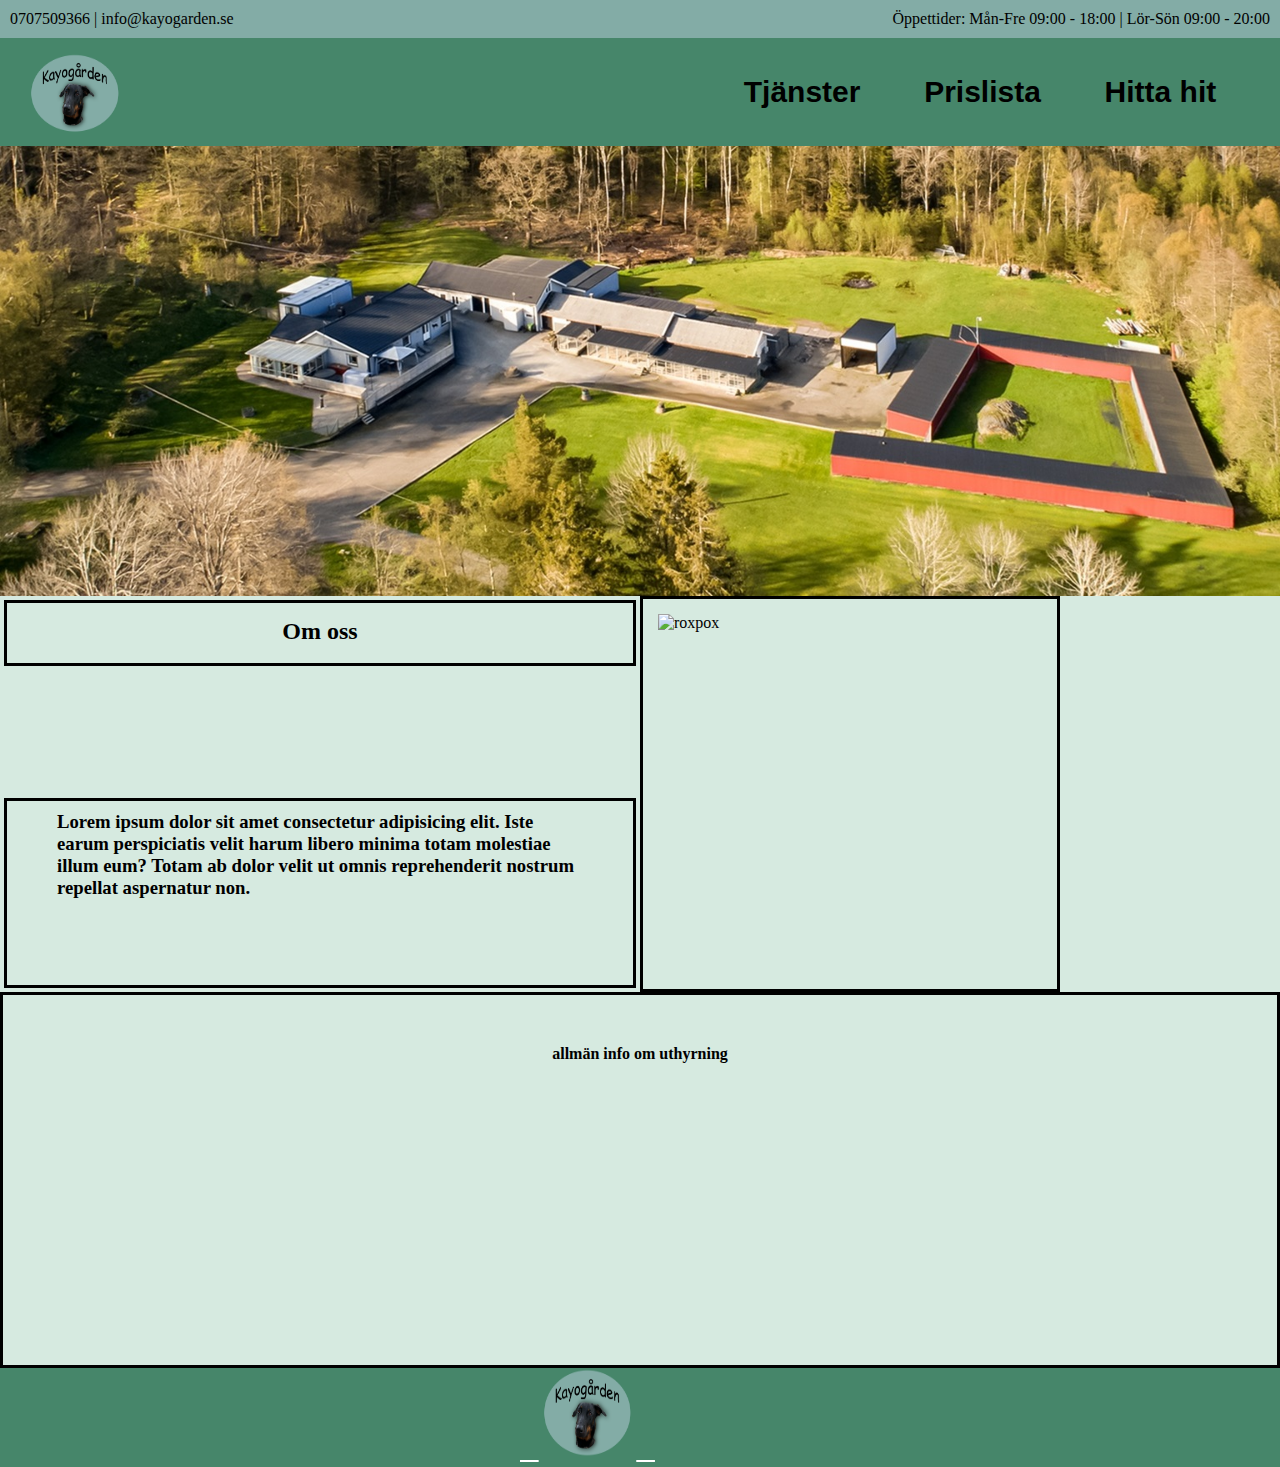
==== index.html @ bb4739d8 "2022-03-28" ====
<!DOCTYPE html>
<html lang="en">

<head>
    <meta charset="UTF-8">
    <meta http-equiv="X-UA-Compatible" content="IE=edge">
    <meta name="viewport" content="width=device-width, initial-scale=1.0">
    <title>Kayogården</title>
    <link rel="stylesheet" href="css/style.css">
    <link rel="stylesheet" href="https://cdnjs.cloudflare.com/ajax/libs/font-awesome/4.7.0/css/font-awesome.min.css">
    <link rel="stylesheet" href="https://use.fontawesome.com/releases/v5.14.0/css/all.css"
        integrity="sha384-HzLeBuhoNPvSl5KYnjx0BT+WB0QEEqLprO+NBkkk5gbc67FTaL7XIGa2w1L0Xbgc" crossorigin="anonymous" />
</head>

<body>
    <div class="wrapper1">
        <header class="miniheader" id="myHeader">
            <p class="mini-text">0707509366 | info@kayogarden.se</p>
            <p class="mini-text">Öppettider: Mån-Fre 09:00 - 18:00 | Lör-Sön 09:00 - 20:00</p>
        </header>
        <div class="header">
            <a href="index.html"><img src="img/logga.png" alt="Kayogårdens logga" class="logga"></a>
            <ul id="navigation-links">
                <li><a class="link-list" href="services.html">Tjänster</a></li>
                <li><a class="link-list" href="prices.html">Prislista</a></li>
                <li><a class="link-list" href="adress.html">Hitta hit</a></li>
            </ul>
        </div>
        <section class="flygbild" title="Foto: SE360"> </section>
        <div class="text" id="title1">
            <h2>Om oss</h2>
        </div>
        <article id="brödtext1" class="text">
            <h3>Lorem ipsum dolor sit amet consectetur adipisicing elit. Iste earum perspiciatis velit harum libero
                minima totam molestiae illum eum? Totam ab dolor velit ut omnis reprehenderit nostrum repellat
                aspernatur non.</h3>
        </article>
        <img src="img/roxy.jpg" alt="roxpox" id="image-sid1">
        <h4 class="section1">
            allmän info om uthyrning
        </h4>

        <footer class="footer">
            <div class="social__icons">
                <a href="https://www.facebook.com/Kayo-G%C3%A5rden-Hundpensionat-101744299124971/" class="social__icon--link" target="_blank"><i class="fab fa-facebook"></i></a>
                <a href="index.html"><img src="img/logga.png" alt="Kayogårdens logga" id="logo_footer"></a>
                <a href="/" class="social__icon--link"><i class="fab fa-instagram"></i></a>
        </footer>
    </div>
    <script src="js/script.js"></script>
</body>

</html>
---- css/style.css ----
* {
    margin: 0;
    padding: 0;
}

.wrapper1 {
    display: grid;
    width: 100%;
    height: 100vh;
    grid-template-areas: 
    "mh mh"
    "he he"
    "fl fl"
    "ti1 im1"
    "te1 im1"
    "s1 s1"
    "fo fo"
;
grid-template-columns: repeat(2, 1fr);
grid-template-rows: repeat(7, 1fr);
}

#title1 {
    grid-area: ti1;
    width: auto;
    height: 30px;
    border: solid;
    display: flex;
    justify-content: center;
    padding: 15px;
}

#brödtext1 {
    grid-area: te1;
    border: solid;
    padding: 10px 50px 20px;
}

#image-sid1 {
    grid-area: im1;
    width: 30vw;
    height: 40vh;
    border: solid;
    padding: 15px 15px 15px;
}

.section1 {
    grid-area: s1;
    border: solid;
    height: 30vh;
    padding: 50px;
    display: flex;
    justify-content: center;
}

.wrapper2 {
    display: grid;
    width: 100%;
    height: 100vh;
    grid-template-areas: 
    "mh mh mh"
    "he he he"
    "fl fl fl"
    "ti2 img1 in"
    "br2 img2 in"
    "fo fo fo"
;
grid-template-columns: repeat(3, 1fr);
grid-template-rows: repeat(6, 1fr);
}

#title-sid2 {
    grid-area: ti2;
    border: solid;
    display: flex;
    justify-content: center;
    padding: 10px;
    width: auto;
    height: 6vh;
}

#brödtext2 {
    grid-area: br2;
    border: solid;
    height: auto;
    width: auto;
}

#img1-sid2 {
    grid-area: img1;
    width: 20vw;
    height: 25vh;
    padding: 10px;
}

#img2-sid2 {
    grid-area: img2;
    width: 20vw;
    height: 25vh;
    padding: 10px;
}
.info2 {
    grid-area: in;
    display: flex;
    width: 20vw;
    height: 50vh;
    padding: 20px;
    border-left: 3px solid #000;
    flex-direction: column;
}

#img3-sid2 {
    height: 15vh;
    width: 10vw;
    right: 0;
}

.wrapper3 {
    display: grid;
    width: 100%;
    height: 100vh;
    grid-template-areas: 
    "mh mh"
    "he he"
    "fl fl"
    "br3 in2"
    "fo fo"
;
grid-template-columns: repeat(2, 1fr);
grid-template-rows: repeat(7, 1fr);
}

#brödtext3 {
    grid-area: br3;
    display: flex;
    flex-direction: column;
    border: solid;
}

.info {
    grid-area: inf;
    width: 30%;
    background-color: lightpink;
    height: 90%;
    float: right;
    min-height: 1px;
    border-left: 3px solid #000;
    flex-direction: column;
}

.wrapper4 {
    display: grid;
    width: 100%;
    height: 100vh;
    grid-template-areas:
    "mh"
    "he"
    "fl"
    "ti4"
    "br4"
    "ad"
    "ma"
    "fo"
;
grid-template-columns: repeat(1, 1fr);
grid-template-rows: repeat(8, 1fr);
}

#title4 {
    grid-area: ti4;
    display: flex;
    justify-content: center;
    padding: 5px 10px 5px;
    font-size: 1rem;
}

#brödtext4 {
    grid-area: br4;
    padding: 0px 80px 10px;
    font-size: 0.8rem;
}

#adress {
    grid-area: ad;
    display: flex;
    justify-content: center;
    padding: 10px 10px 0px;
}

#maps {
    grid-area: ma;
}

/* Styling för element som förekommer i alla html-dokument */

body {
    background-color: rgb(214, 234, 224);
}

.mini-text {
    color: black;
    margin: 10px;
}

.miniheader {
    grid-area: mh;
    display: flex;
    align-items: stretch;
    justify-content: space-between;
    position: sticky;
    top: 0;
    width: 100%;
    background: rgb(131, 172, 166);
    color: #f1f1f1;
}
.header {
    grid-area: he;
    width: auto;
    height: 12vh;
    background-color:rgb(70, 134, 106);
    display: flex;
    align-items: stretch;
    justify-content: space-between;
}
.logga {
    height: 9vh;
    width: 7vw;
    padding: 15px 30px 20px;
}
#navigation-links {
    list-style: none;
    display: flex;
    justify-content: space-evenly;
    align-items: center;
    width: 600px;
}
.link-list {
    text-decoration: none;
    color: black;
    font-size: 30px;
    font-family: Arial, Helvetica, sans-serif;
    font-weight: bolder;
}
.link-list:hover {
    color: rgb(42, 40, 38);
}

.flygbild {
    grid-area: fl;
    width: auto;
    height: 50vh;
    background-image: url(../img/Gömmet3.jpg);
    background-size: cover;
}

.text {
    margin: 4px;
    color: black;
    font-size: 1rem;
    font-family: Georgia, 'Times New Roman', Times, serif;
}

/* Footer CSS */
.footer {
    grid-area: fo;
    background-color: rgb(70, 134, 106);
    display: flex;
    justify-content: center;
    height: 11vh;
    bottom: 0;
}
  
#logo_footer {
    cursor: pointer;
    width: 7vw;
    height: 10vh;
}

.social__icon--link {
    color: #fff;
    font-size: 24px;
}

.social__icons {
    width: 240px;
    justify-content: space-evenly;
    flex-direction: row;
}
  
@media screen and (max-width: 768px) {
    #logo_footer {
      margin-bottom: 2rem;
    }
  
    .social__media--wrap {
      flex-direction: column;
    }
}

/* Styling för info-sektionen i sida 2&3  */

.öppettider {
    padding: 10px;
}

.betalning {
    padding: 10px;
}

.regler{
    padding: 10px 30px 10px;
}
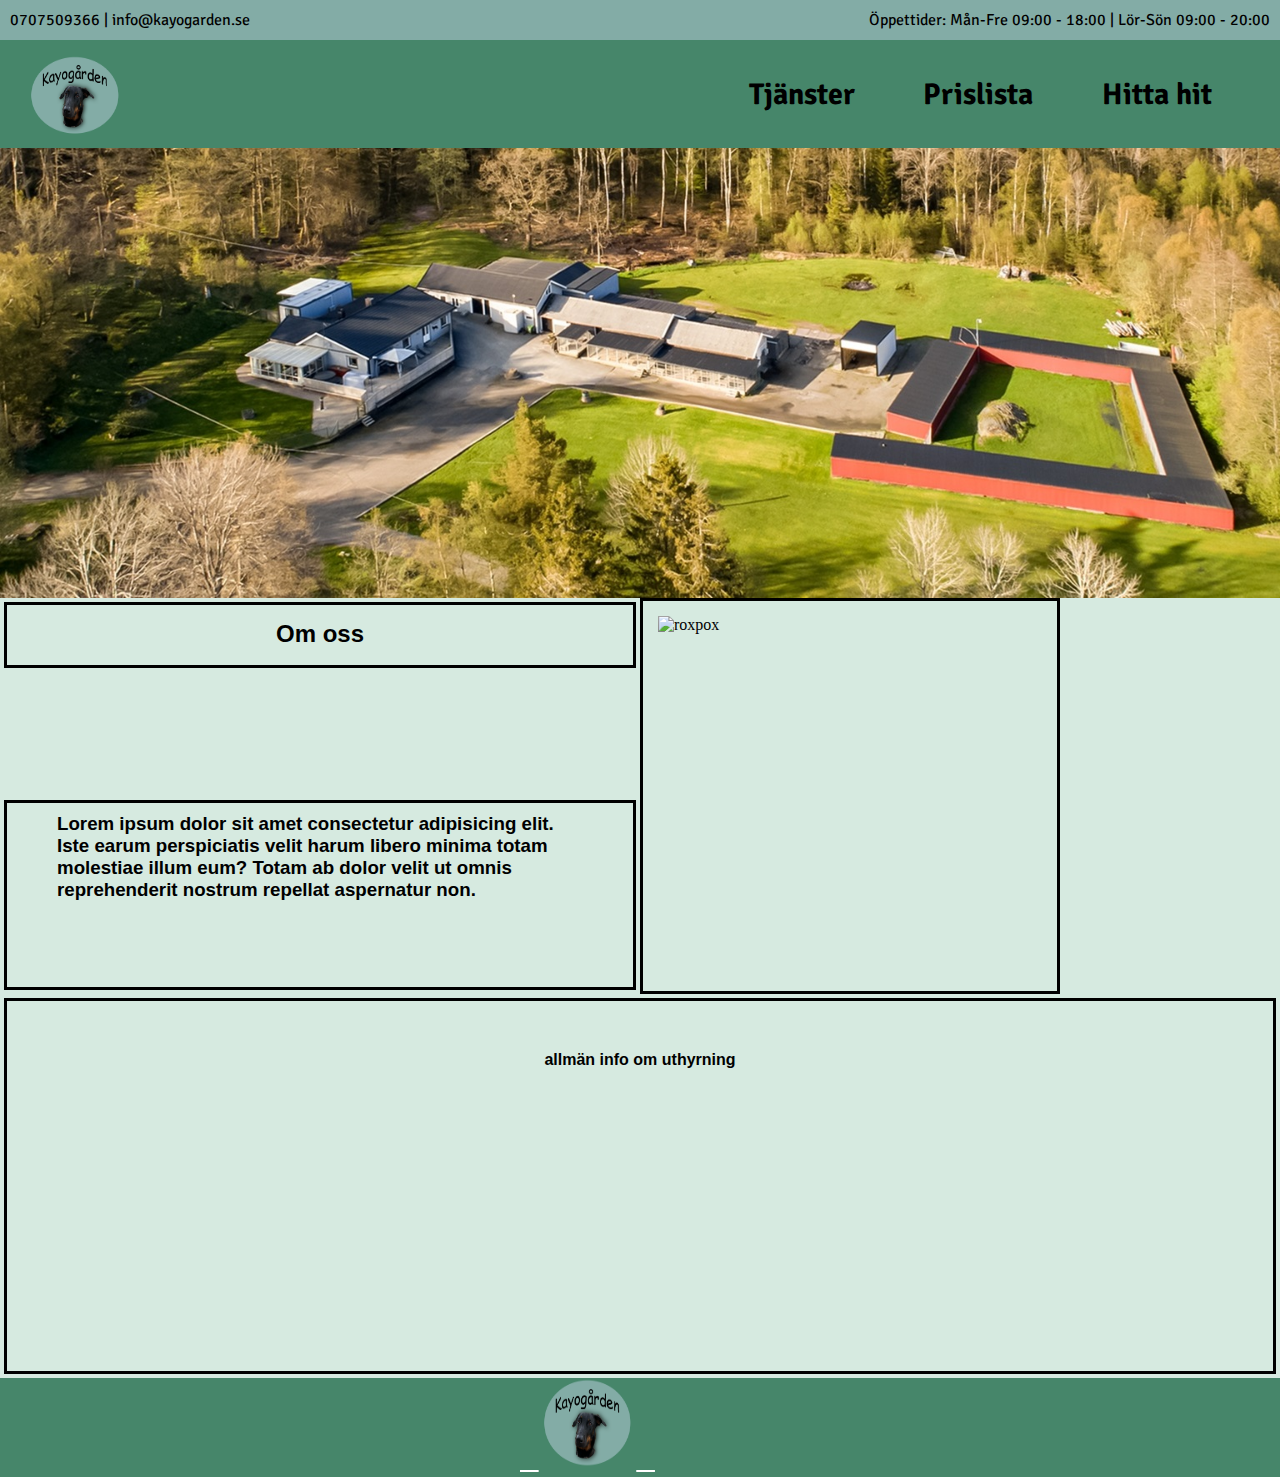
==== commit b4e22576: "fix och trix" ====
--- a/index.html
+++ b/index.html
@@ -14,7 +14,7 @@
 
 <body>
     <div class="wrapper1">
-        <header class="miniheader" id="myHeader">
+        <header class="miniheader" id="myHeader" >
             <p class="mini-text">0707509366 | info@kayogarden.se</p>
             <p class="mini-text">Öppettider: Mån-Fre 09:00 - 18:00 | Lör-Sön 09:00 - 20:00</p>
         </header>
@@ -36,7 +36,7 @@
                 aspernatur non.</h3>
         </article>
         <img src="img/roxy.jpg" alt="roxpox" id="image-sid1">
-        <h4 class="section1">
+        <h4 id="section1" class="text">
             allmän info om uthyrning
         </h4>
 
--- a/css/style.css
+++ b/css/style.css
@@ -1,3 +1,6 @@
+@import url('https://fonts.googleapis.com/css2?family=Signika+Negative:wght@400;700&display=swap');
+
+
 * {
     margin: 0;
     padding: 0;
@@ -44,7 +47,7 @@
     padding: 15px 15px 15px;
 }
 
-.section1 {
+#section1 {
     grid-area: s1;
     border: solid;
     height: 30vh;
@@ -170,13 +173,13 @@
     grid-area: ti4;
     display: flex;
     justify-content: center;
-    padding: 5px 10px 5px;
+    padding: 20px 10px 5px;
     font-size: 1rem;
 }
 
 #brödtext4 {
     grid-area: br4;
-    padding: 0px 80px 10px;
+    padding: 0px 100px 10px;
     font-size: 0.8rem;
 }
 
@@ -189,6 +192,7 @@
 
 #maps {
     grid-area: ma;
+    padding: 0px 0px 15px;
 }
 
 /* Styling för element som förekommer i alla html-dokument */
@@ -200,6 +204,7 @@
 .mini-text {
     color: black;
     margin: 10px;
+    font-family: 'Signika Negative', sans-serif;
 }
 
 .miniheader {
@@ -233,6 +238,7 @@
     justify-content: space-evenly;
     align-items: center;
     width: 600px;
+    
 }
 .link-list {
     text-decoration: none;
@@ -240,6 +246,7 @@
     font-size: 30px;
     font-family: Arial, Helvetica, sans-serif;
     font-weight: bolder;
+    font-family: 'Signika Negative', sans-serif;
 }
 .link-list:hover {
     color: rgb(42, 40, 38);
@@ -257,7 +264,7 @@
     margin: 4px;
     color: black;
     font-size: 1rem;
-    font-family: Georgia, 'Times New Roman', Times, serif;
+    font-family:'PT Sans', sans-serif;
 }
 
 /* Footer CSS */
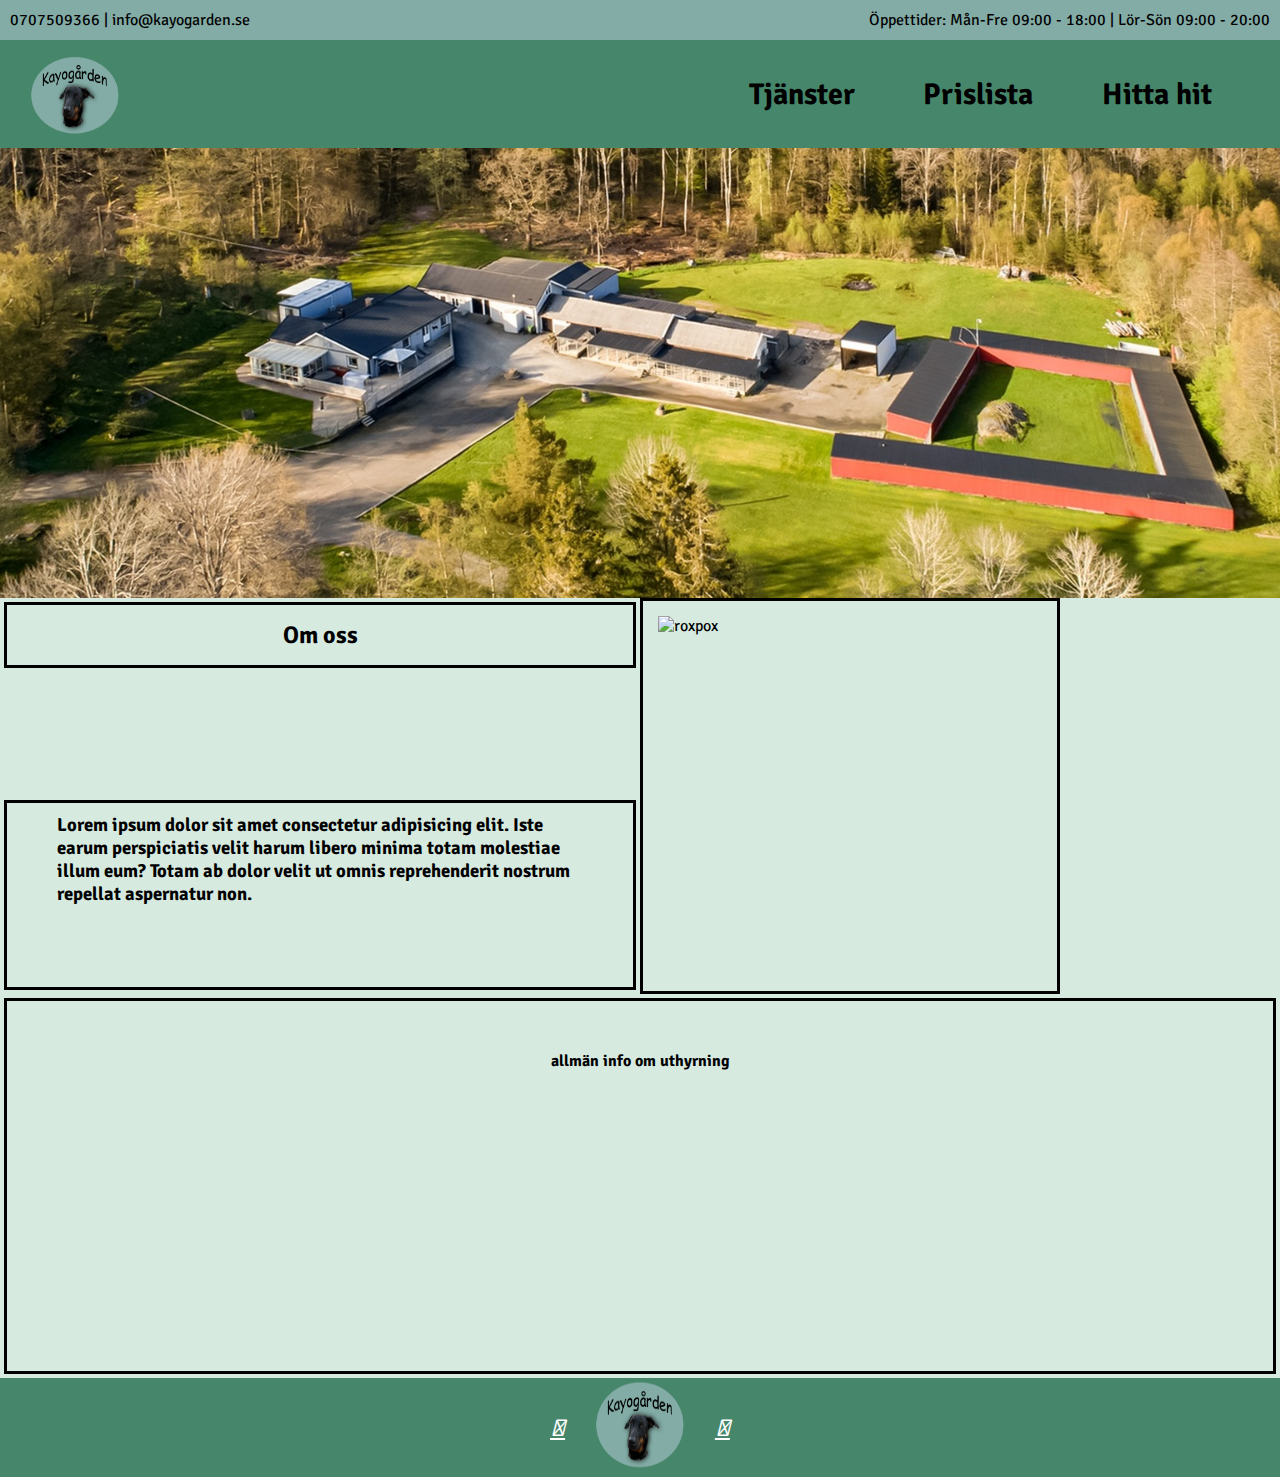
==== commit fe35e304: "åtgärdat fel i som visats i html-checker" ====
--- a/index.html
+++ b/index.html
@@ -26,7 +26,7 @@
                 <li><a class="link-list" href="adress.html">Hitta hit</a></li>
             </ul>
         </div>
-        <section class="flygbild" title="Foto: SE360"> </section>
+        <div class="flygbild" title="Foto: SE360"> </div>
         <div class="text" id="title1">
             <h2>Om oss</h2>
         </div>
@@ -45,6 +45,7 @@
                 <a href="https://www.facebook.com/Kayo-G%C3%A5rden-Hundpensionat-101744299124971/" class="social__icon--link" target="_blank"><i class="fab fa-facebook"></i></a>
                 <a href="index.html"><img src="img/logga.png" alt="Kayogårdens logga" id="logo_footer"></a>
                 <a href="/" class="social__icon--link"><i class="fab fa-instagram"></i></a>
+                </div>
         </footer>
     </div>
     <script src="js/script.js"></script>
--- a/css/style.css
+++ b/css/style.css
@@ -4,6 +4,8 @@
 * {
     margin: 0;
     padding: 0;
+    scroll-behavior: smooth;
+    font-family: 'Signika Negative', sans-serif;
 }
 
 .wrapper1 {
@@ -64,8 +66,8 @@
     "mh mh mh"
     "he he he"
     "fl fl fl"
-    "ti2 img1 in"
-    "br2 img2 in"
+    "ti2 img1 in2"
+    "br2 img2 in2"
     "fo fo fo"
 ;
 grid-template-columns: repeat(3, 1fr);
@@ -102,14 +104,38 @@
     height: 25vh;
     padding: 10px;
 }
-.info2 {
-    grid-area: in;
-    display: flex;
-    width: 20vw;
-    height: 50vh;
-    padding: 20px;
+
+#info-sid2 {
+    grid-area: in2;
+    width: 40%;
+    background-color: lightpink;
+    height: 90%;
+    float: right;
+    min-height: 1px;
     border-left: 3px solid #000;
     flex-direction: column;
+    padding: 10px 50px 10px;
+    right: 0;
+}
+
+#öppettider-innehåll {
+    padding: 10px;
+    display: flex;
+    flex-direction: column;
+}
+
+#öppettider-si2 {
+    padding: 10px;
+    display: flex;
+    justify-content: flex-end;
+}
+
+#betalning-sid2 {
+    padding: 10px;
+}
+
+#regler-sid2 {
+    padding: 10px 30px 10px;
 }
 
 #img3-sid2 {
@@ -126,7 +152,7 @@
     "mh mh"
     "he he"
     "fl fl"
-    "br3 in2"
+    "br3 in3"
     "fo fo"
 ;
 grid-template-columns: repeat(2, 1fr);
@@ -140,15 +166,35 @@
     border: solid;
 }
 
-.info {
-    grid-area: inf;
-    width: 30%;
-    background-color: lightpink;
-    height: 90%;
-    float: right;
-    min-height: 1px;
+#info-sid3 {
+    grid-area: in3;
+    display: flex;
+    width: 20vw;
+    height: 50vh;
+    padding: 20px;
     border-left: 3px solid #000;
     flex-direction: column;
+    justify-content: flex-end;
+}
+
+#öppettider-innehåll {
+    padding: 10px;
+    display: flex;
+    flex-direction: column;
+}
+
+#öppettider-sid3 {
+    padding: 10px;
+    display: flex;
+    justify-content: flex-end;
+}
+
+#betalning-sid3 {
+    padding: 10px;
+}
+
+#regler-sid3 {
+    padding: 10px 30px 10px;
 }
 
 .wrapper4 {
@@ -244,9 +290,7 @@
     text-decoration: none;
     color: black;
     font-size: 30px;
-    font-family: Arial, Helvetica, sans-serif;
     font-weight: bolder;
-    font-family: 'Signika Negative', sans-serif;
 }
 .link-list:hover {
     color: rgb(42, 40, 38);
@@ -264,7 +308,6 @@
     margin: 4px;
     color: black;
     font-size: 1rem;
-    font-family:'PT Sans', sans-serif;
 }
 
 /* Footer CSS */
@@ -290,8 +333,10 @@
 
 .social__icons {
     width: 240px;
+    display: flex;
     justify-content: space-evenly;
     flex-direction: row;
+    align-items: center;
 }
   
 @media screen and (max-width: 768px) {
@@ -302,18 +347,4 @@
     .social__media--wrap {
       flex-direction: column;
     }
-}
-
-/* Styling för info-sektionen i sida 2&3  */
-
-.öppettider {
-    padding: 10px;
-}
-
-.betalning {
-    padding: 10px;
-}
-
-.regler{
-    padding: 10px 30px 10px;
 }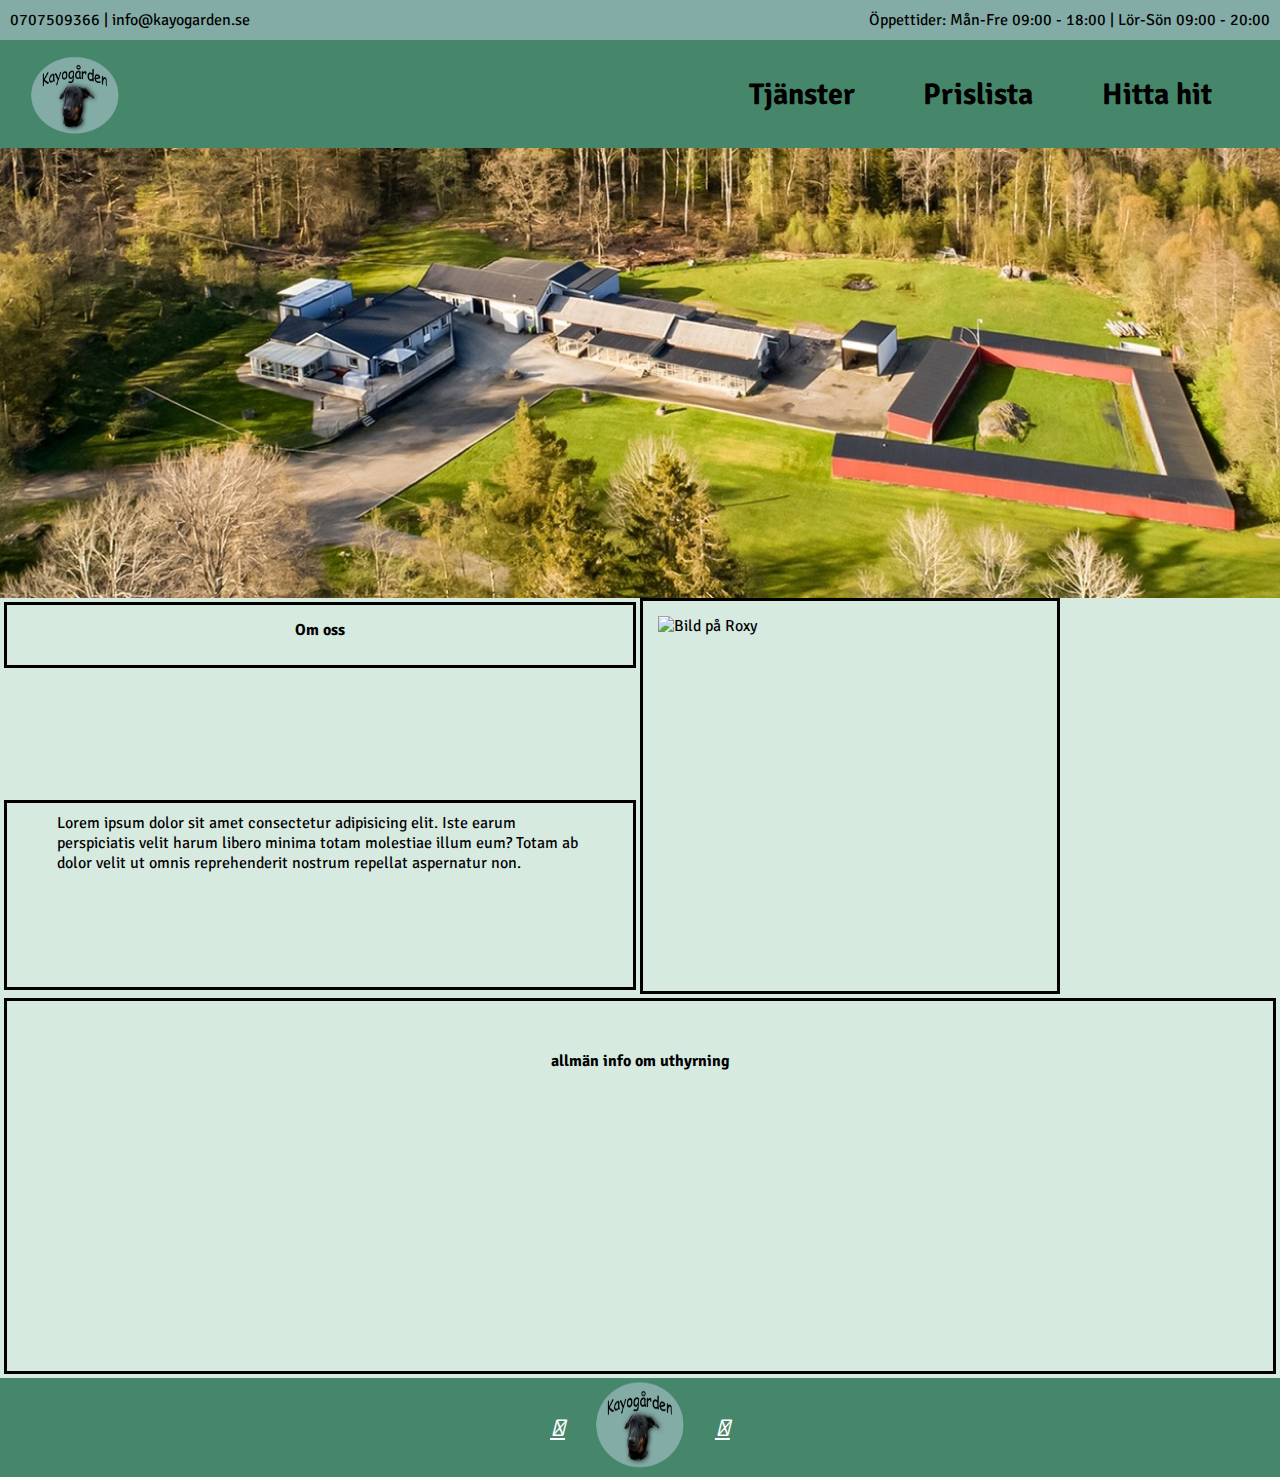
==== commit 16185e4e: "update" ====
--- a/index.html
+++ b/index.html
@@ -14,7 +14,7 @@
 
 <body>
     <div class="wrapper1">
-        <header class="miniheader" id="myHeader" >
+        <header class="miniheader" id="myHeader">
             <p class="mini-text">0707509366 | info@kayogarden.se</p>
             <p class="mini-text">Öppettider: Mån-Fre 09:00 - 18:00 | Lör-Sön 09:00 - 20:00</p>
         </header>
@@ -27,28 +27,23 @@
             </ul>
         </div>
         <div class="flygbild" title="Foto: SE360"> </div>
-        <div class="text" id="title1">
-            <h2>Om oss</h2>
-        </div>
-        <article id="brödtext1" class="text">
-            <h3>Lorem ipsum dolor sit amet consectetur adipisicing elit. Iste earum perspiciatis velit harum libero
-                minima totam molestiae illum eum? Totam ab dolor velit ut omnis reprehenderit nostrum repellat
-                aspernatur non.</h3>
-        </article>
-        <img src="img/roxy.jpg" alt="roxpox" id="image-sid1">
-        <h4 id="section1" class="text">
-            allmän info om uthyrning
-        </h4>
+        <h1 class="text" id="title1">Om oss</h1>
+        <p id="text1" class="text">Lorem ipsum dolor sit amet consectetur adipisicing elit. Iste earum perspiciatis
+            velit harum libero
+            minima totam molestiae illum eum? Totam ab dolor velit ut omnis reprehenderit nostrum repellat
+            aspernatur non.</p>
+        <img src="img/roxy.jpg" alt="Bild på Roxy" id="image-sid1">
+        <h2 id="section1" class="text"> allmän info om uthyrning</h2>
 
         <footer class="footer">
             <div class="social__icons">
-                <a href="https://www.facebook.com/Kayo-G%C3%A5rden-Hundpensionat-101744299124971/" class="social__icon--link" target="_blank"><i class="fab fa-facebook"></i></a>
+                <a href="https://www.facebook.com/Kayo-G%C3%A5rden-Hundpensionat-101744299124971/"
+                    class="social__icon--link" target="_blank"><i class="fab fa-facebook"></i></a>
                 <a href="index.html"><img src="img/logga.png" alt="Kayogårdens logga" id="logo_footer"></a>
                 <a href="/" class="social__icon--link"><i class="fab fa-instagram"></i></a>
-                </div>
+            </div>
         </footer>
     </div>
-    <script src="js/script.js"></script>
 </body>
 
 </html>--- a/css/style.css
+++ b/css/style.css
@@ -12,7 +12,7 @@
     display: grid;
     width: 100%;
     height: 100vh;
-    grid-template-areas: 
+    grid-template-areas:
     "mh mh"
     "he he"
     "fl fl"
@@ -35,7 +35,7 @@
     padding: 15px;
 }
 
-#brödtext1 {
+#text1 {
     grid-area: te1;
     border: solid;
     padding: 10px 50px 20px;
@@ -84,7 +84,7 @@
     height: 6vh;
 }
 
-#brödtext2 {
+#text2 {
     grid-area: br2;
     border: solid;
     height: auto;
@@ -108,7 +108,6 @@
 #info-sid2 {
     grid-area: in2;
     width: 40%;
-    background-color: lightpink;
     height: 90%;
     float: right;
     min-height: 1px;
@@ -118,13 +117,13 @@
     right: 0;
 }
 
-#öppettider-innehåll {
+#hours-innehåll {
     padding: 10px;
     display: flex;
     flex-direction: column;
 }
 
-#öppettider-si2 {
+#hours-si2 {
     padding: 10px;
     display: flex;
     justify-content: flex-end;
@@ -159,7 +158,7 @@
 grid-template-rows: repeat(7, 1fr);
 }
 
-#brödtext3 {
+#text3 {
     grid-area: br3;
     display: flex;
     flex-direction: column;
@@ -170,31 +169,29 @@
     grid-area: in3;
     display: flex;
     width: 20vw;
-    height: 50vh;
+    height: 30vh;
     padding: 20px;
     border-left: 3px solid #000;
     flex-direction: column;
+    
+}
+
+#hours-innehåll {
+    padding: 10px;
+}
+
+#hours-sid3 {
+    padding: 10px;
+    display: flex;
     justify-content: flex-end;
 }
 
-#öppettider-innehåll {
-    padding: 10px;
-    display: flex;
-    flex-direction: column;
-}
-
-#öppettider-sid3 {
-    padding: 10px;
-    display: flex;
-    justify-content: flex-end;
-}
-
 #betalning-sid3 {
     padding: 10px;
 }
 
 #regler-sid3 {
-    padding: 10px 30px 10px;
+    padding: 10px;
 }
 
 .wrapper4 {
@@ -223,7 +220,7 @@
     font-size: 1rem;
 }
 
-#brödtext4 {
+#text4 {
     grid-area: br4;
     padding: 0px 100px 10px;
     font-size: 0.8rem;
@@ -239,6 +236,9 @@
 #maps {
     grid-area: ma;
     padding: 0px 0px 15px;
+    width: 100%;
+    height: 400px;
+    
 }
 
 /* Styling för element som förekommer i alla html-dokument */
@@ -300,7 +300,7 @@
     grid-area: fl;
     width: auto;
     height: 50vh;
-    background-image: url(../img/Gömmet3.jpg);
+    background-image: url(../img/g3.jpg);
     background-size: cover;
 }
 
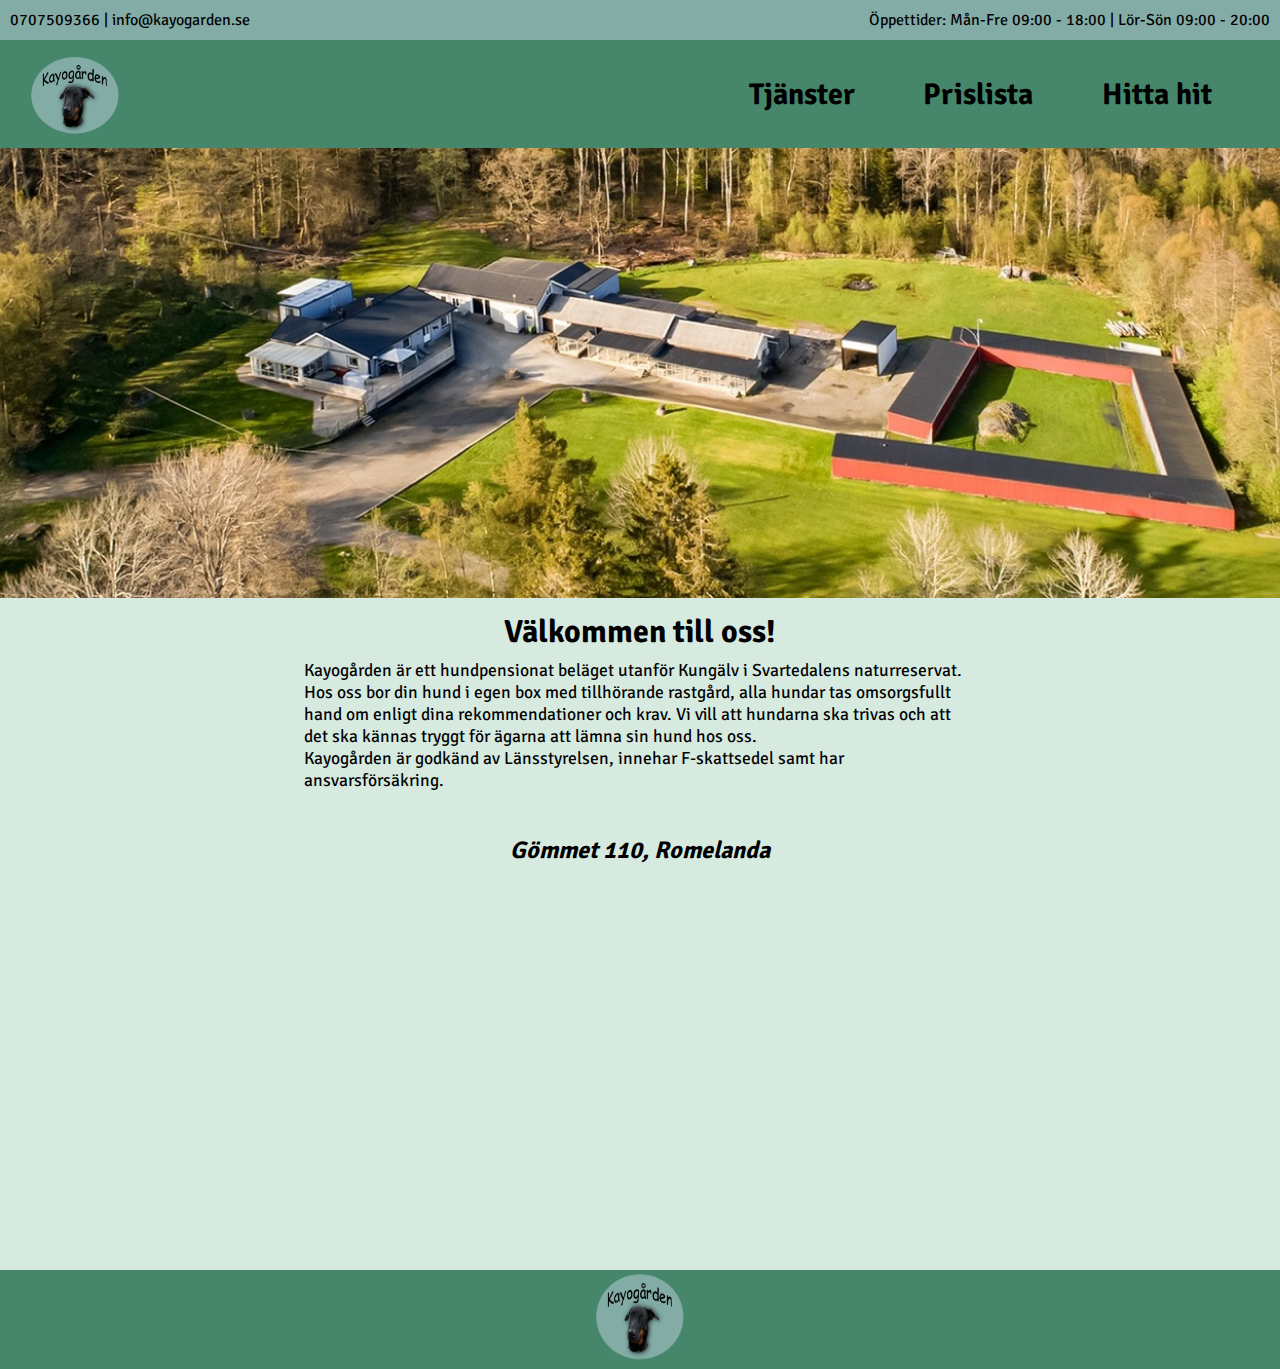
==== commit 6bc7e2de: "update" ====
--- a/index.html
+++ b/index.html
@@ -7,14 +7,13 @@
     <meta name="viewport" content="width=device-width, initial-scale=1.0">
     <title>Kayogården</title>
     <link rel="stylesheet" href="css/style.css">
-    <link rel="stylesheet" href="https://cdnjs.cloudflare.com/ajax/libs/font-awesome/4.7.0/css/font-awesome.min.css">
     <link rel="stylesheet" href="https://use.fontawesome.com/releases/v5.14.0/css/all.css"
         integrity="sha384-HzLeBuhoNPvSl5KYnjx0BT+WB0QEEqLprO+NBkkk5gbc67FTaL7XIGa2w1L0Xbgc" crossorigin="anonymous" />
 </head>
 
 <body>
     <div class="wrapper1">
-        <header class="miniheader" id="myHeader">
+        <header class="miniheader">
             <p class="mini-text">0707509366 | info@kayogarden.se</p>
             <p class="mini-text">Öppettider: Mån-Fre 09:00 - 18:00 | Lör-Sön 09:00 - 20:00</p>
         </header>
@@ -27,14 +26,14 @@
             </ul>
         </div>
         <div class="flygbild" title="Foto: SE360"> </div>
-        <h1 class="text" id="title1">Om oss</h1>
-        <p id="text1" class="text">Lorem ipsum dolor sit amet consectetur adipisicing elit. Iste earum perspiciatis
-            velit harum libero
-            minima totam molestiae illum eum? Totam ab dolor velit ut omnis reprehenderit nostrum repellat
-            aspernatur non.</p>
-        <img src="img/roxy.jpg" alt="Bild på Roxy" id="image-sid1">
-        <h2 id="section1" class="text"> allmän info om uthyrning</h2>
+        <h1 class="text" id="title1">Välkommen till oss!</h1>
+        <p id="text1" class="text">Kayogården är ett hundpensionat beläget utanför Kungälv i Svartedalens naturreservat. Hos oss bor din hund i egen box med tillhörande rastgård, alla hundar tas omsorgsfullt hand om enligt dina rekommendationer och krav. Vi vill att hundarna ska trivas och att det ska kännas tryggt för ägarna att lämna sin hund hos oss. <br>Kayogården är godkänd av Länsstyrelsen, innehar F-skattsedel samt har ansvarsförsäkring.</p>
 
+        <h2 id="adress">Gömmet 110, Romelanda</h2>
+
+        <iframe id="maps"
+            src="https://www.google.com/maps/embed?pb=!1m18!1m12!1m3!1d2581.9231965611275!2d12.020141216112695!3d57.96682862654651!2m3!1f0!2f0!3f0!3m2!1i1024!2i768!4f13.1!3m3!1m2!1s0x464567edb0d9605d%3A0xef751d055bce004d!2sG%C3%B6mmet%20110%2C%20442%2092%20Romelanda!5e1!3m2!1ssv!2sse!4v1646576235833!5m2!1ssv!2sse"
+            style="border:0;" loading="lazy"></iframe>
         <footer class="footer">
             <div class="social__icons">
                 <a href="https://www.facebook.com/Kayo-G%C3%A5rden-Hundpensionat-101744299124971/"
@@ -44,6 +43,7 @@
             </div>
         </footer>
     </div>
+    <script src="js/script.js"></script>
 </body>
 
 </html>--- a/css/style.css
+++ b/css/style.css
@@ -9,192 +9,6 @@
 }
 
 .wrapper1 {
-    display: grid;
-    width: 100%;
-    height: 100vh;
-    grid-template-areas:
-    "mh mh"
-    "he he"
-    "fl fl"
-    "ti1 im1"
-    "te1 im1"
-    "s1 s1"
-    "fo fo"
-;
-grid-template-columns: repeat(2, 1fr);
-grid-template-rows: repeat(7, 1fr);
-}
-
-#title1 {
-    grid-area: ti1;
-    width: auto;
-    height: 30px;
-    border: solid;
-    display: flex;
-    justify-content: center;
-    padding: 15px;
-}
-
-#text1 {
-    grid-area: te1;
-    border: solid;
-    padding: 10px 50px 20px;
-}
-
-#image-sid1 {
-    grid-area: im1;
-    width: 30vw;
-    height: 40vh;
-    border: solid;
-    padding: 15px 15px 15px;
-}
-
-#section1 {
-    grid-area: s1;
-    border: solid;
-    height: 30vh;
-    padding: 50px;
-    display: flex;
-    justify-content: center;
-}
-
-.wrapper2 {
-    display: grid;
-    width: 100%;
-    height: 100vh;
-    grid-template-areas: 
-    "mh mh mh"
-    "he he he"
-    "fl fl fl"
-    "ti2 img1 in2"
-    "br2 img2 in2"
-    "fo fo fo"
-;
-grid-template-columns: repeat(3, 1fr);
-grid-template-rows: repeat(6, 1fr);
-}
-
-#title-sid2 {
-    grid-area: ti2;
-    border: solid;
-    display: flex;
-    justify-content: center;
-    padding: 10px;
-    width: auto;
-    height: 6vh;
-}
-
-#text2 {
-    grid-area: br2;
-    border: solid;
-    height: auto;
-    width: auto;
-}
-
-#img1-sid2 {
-    grid-area: img1;
-    width: 20vw;
-    height: 25vh;
-    padding: 10px;
-}
-
-#img2-sid2 {
-    grid-area: img2;
-    width: 20vw;
-    height: 25vh;
-    padding: 10px;
-}
-
-#info-sid2 {
-    grid-area: in2;
-    width: 40%;
-    height: 90%;
-    float: right;
-    min-height: 1px;
-    border-left: 3px solid #000;
-    flex-direction: column;
-    padding: 10px 50px 10px;
-    right: 0;
-}
-
-#hours-innehåll {
-    padding: 10px;
-    display: flex;
-    flex-direction: column;
-}
-
-#hours-si2 {
-    padding: 10px;
-    display: flex;
-    justify-content: flex-end;
-}
-
-#betalning-sid2 {
-    padding: 10px;
-}
-
-#regler-sid2 {
-    padding: 10px 30px 10px;
-}
-
-#img3-sid2 {
-    height: 15vh;
-    width: 10vw;
-    right: 0;
-}
-
-.wrapper3 {
-    display: grid;
-    width: 100%;
-    height: 100vh;
-    grid-template-areas: 
-    "mh mh"
-    "he he"
-    "fl fl"
-    "br3 in3"
-    "fo fo"
-;
-grid-template-columns: repeat(2, 1fr);
-grid-template-rows: repeat(7, 1fr);
-}
-
-#text3 {
-    grid-area: br3;
-    display: flex;
-    flex-direction: column;
-    border: solid;
-}
-
-#info-sid3 {
-    grid-area: in3;
-    display: flex;
-    width: 20vw;
-    height: 30vh;
-    padding: 20px;
-    border-left: 3px solid #000;
-    flex-direction: column;
-    
-}
-
-#hours-innehåll {
-    padding: 10px;
-}
-
-#hours-sid3 {
-    padding: 10px;
-    display: flex;
-    justify-content: flex-end;
-}
-
-#betalning-sid3 {
-    padding: 10px;
-}
-
-#regler-sid3 {
-    padding: 10px;
-}
-
-.wrapper4 {
     display: grid;
     width: 100%;
     height: 100vh;
@@ -212,18 +26,18 @@
 grid-template-rows: repeat(8, 1fr);
 }
 
-#title4 {
+#title1 {
     grid-area: ti4;
     display: flex;
     justify-content: center;
-    padding: 20px 10px 5px;
-    font-size: 1rem;
-}
-
-#text4 {
+    padding: 10px 10px 0px;
+    font-size: 2rem;
+}
+
+#text1 {
     grid-area: br4;
-    padding: 0px 100px 10px;
-    font-size: 0.8rem;
+    padding: 0px 300px 30px;
+    font-size: 1.1rem;
 }
 
 #adress {
@@ -231,14 +45,139 @@
     display: flex;
     justify-content: center;
     padding: 10px 10px 0px;
+    font-style: italic;
 }
 
 #maps {
     grid-area: ma;
-    padding: 0px 0px 15px;
+    padding: 0px 0px 5px;
     width: 100%;
     height: 400px;
     
+}
+.wrapper2 {
+    display: grid;
+    width: 100%;
+    height: 100vh;
+    grid-template-areas: 
+    "mh mh mh"
+    "he he he"
+    "fl fl fl"
+    "ti2 img1 in2"
+    "br2 img2 in2"
+    "fo fo fo"
+;
+grid-template-columns: repeat(3, 1fr);
+grid-template-rows: repeat(6, 1fr);
+}
+
+#title-sid2 {
+    grid-area: ti2;
+    display: flex;
+    justify-content: center;
+    padding: 10px;
+    width: auto;
+    height: 6vh;
+}
+
+#text2 {
+    grid-area: br2;
+    height: auto;
+    width: auto;
+}
+
+#img1-sid2 {
+    grid-area: img1;
+    width: 20vw;
+    height: 25vh;
+    padding: 10px;
+}
+
+#img2-sid2 {
+    grid-area: img2;
+    width: 20vw;
+    height: 25vh;
+    padding: 10px;
+}
+
+#info-sid2 {
+    grid-area: in2;
+    width: 40%;
+    height: 90%;
+    float: right;
+    min-height: 1px;
+    border-left: 3px solid #000;
+    flex-direction: column;
+    padding: 10px 50px 10px;
+    right: 0;
+}
+
+#hours-innehåll {
+    padding: 10px;
+    display: flex;
+    flex-direction: column;
+}
+
+#hours-si2 {
+    padding: 10px;
+    display: flex;
+    justify-content: flex-end;
+}
+
+#betalning-sid2 {
+    padding: 10px;
+}
+
+#regler-sid2 {
+    padding: 10px 30px 10px;
+}
+
+#img3-sid2 {
+    height: 15vh;
+    width: 10vw;
+    right: 0;
+}
+
+.wrapper3 {
+    display: grid;
+    width: 100%;
+    height: 100vh;
+    grid-template-areas: 
+    "mh mh"
+    "he he"
+    "fl fl"
+    "br3 in3"
+    "fo fo"
+;
+grid-template-columns: repeat(2, 1fr);
+grid-template-rows: repeat(7, 1fr);
+}
+
+#text3 {
+    grid-area: br3;
+    display: flex;
+    flex-direction: column;
+    border: solid;
+    justify-content: space-evenly;
+}
+
+#info-sid3 {
+    grid-area: in3;
+    display: flex;
+    width: 20vw;
+    height: 30vh;
+    padding: 20px;
+    border-left: 3px solid #000;
+    flex-direction: column;
+    
+}
+
+#betalning-sid3 {
+    padding: 10px;
+}
+
+#regler-sid3 {
+    padding: 10px;
 }
 
 /* Styling för element som förekommer i alla html-dokument */
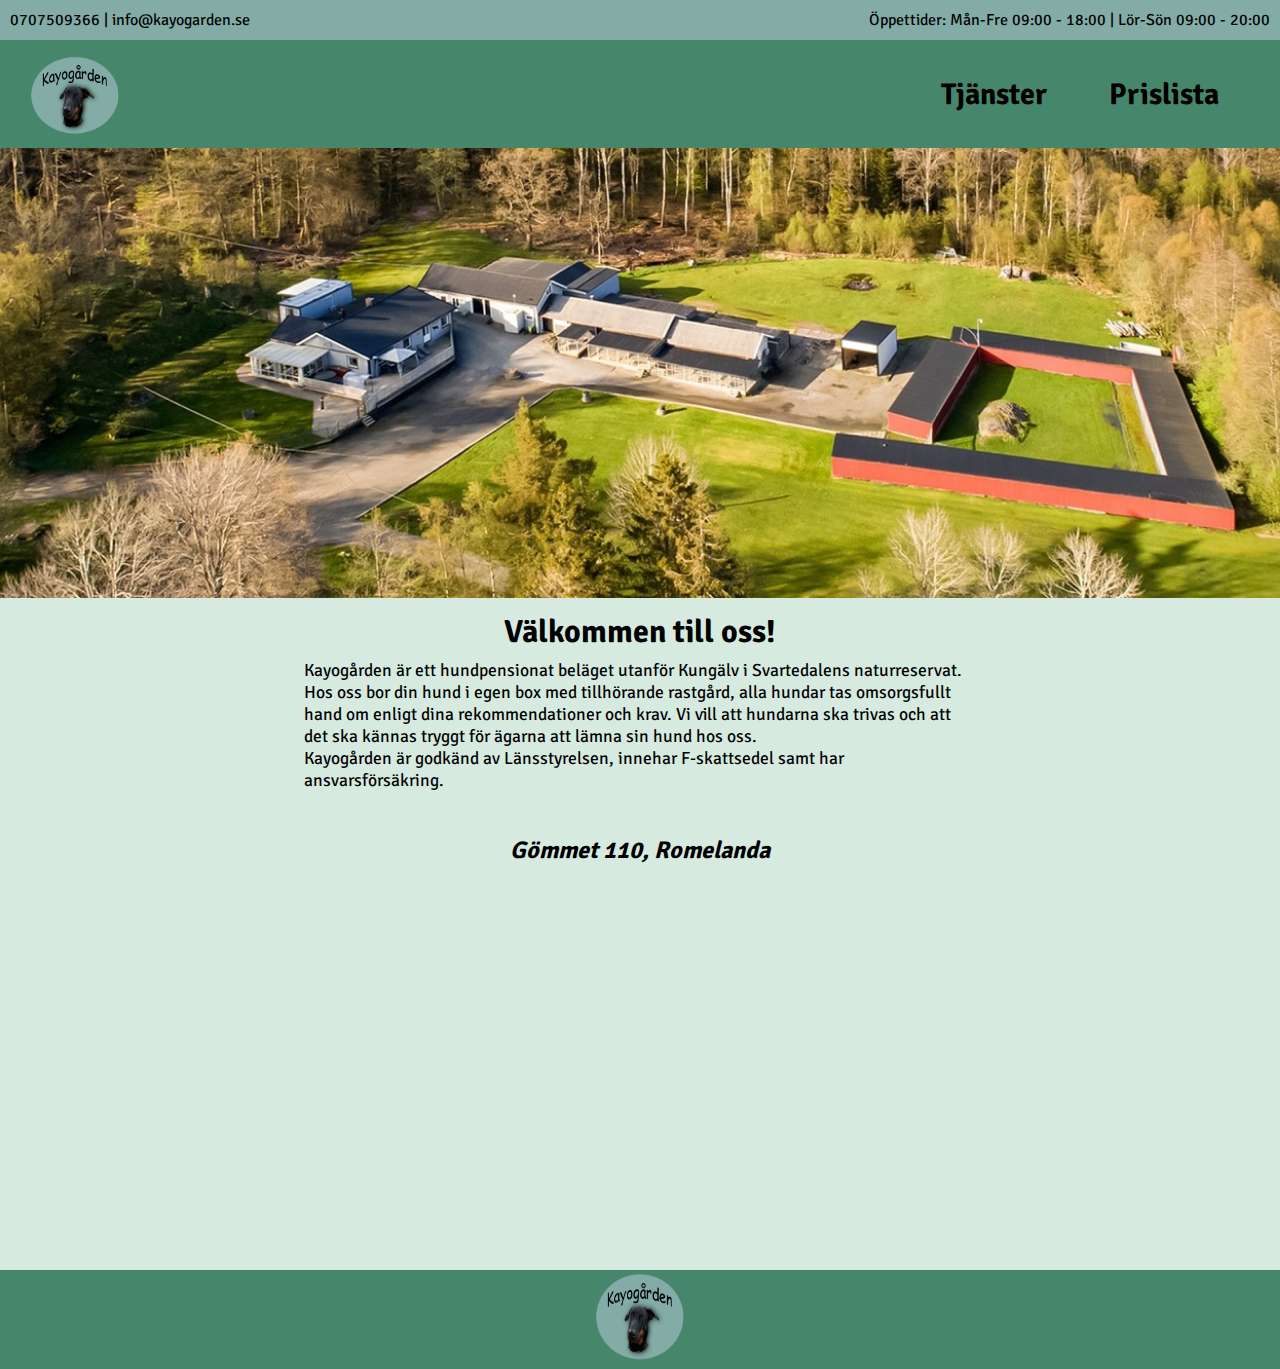
==== commit 33464d90: "update" ====
--- a/index.html
+++ b/index.html
@@ -22,7 +22,6 @@
             <ul id="navigation-links">
                 <li><a class="link-list" href="services.html">Tjänster</a></li>
                 <li><a class="link-list" href="prices.html">Prislista</a></li>
-                <li><a class="link-list" href="adress.html">Hitta hit</a></li>
             </ul>
         </div>
         <div class="flygbild" title="Foto: SE360"> </div>
--- a/css/style.css
+++ b/css/style.css
@@ -82,8 +82,20 @@
 
 #text2 {
     grid-area: br2;
-    height: auto;
-    width: auto;
+    display: flex;
+    flex-direction: column;
+    border: solid;
+    justify-content: space-evenly;
+}
+
+#info-sid2 {
+    grid-area: in2;
+    display: flex;
+    width: 20vw;
+    height: 30vh;
+    padding: 20px;
+    border-left: 3px solid #000;
+    flex-direction: column;
 }
 
 #img1-sid2 {
@@ -91,37 +103,17 @@
     width: 20vw;
     height: 25vh;
     padding: 10px;
+    background-image: url(../img/img1.jpg);
+    background-size: cover;
 }
 
 #img2-sid2 {
     grid-area: img2;
-    width: 20vw;
-    height: 25vh;
-    padding: 10px;
-}
-
-#info-sid2 {
-    grid-area: in2;
-    width: 40%;
-    height: 90%;
-    float: right;
-    min-height: 1px;
-    border-left: 3px solid #000;
-    flex-direction: column;
-    padding: 10px 50px 10px;
-    right: 0;
-}
-
-#hours-innehåll {
-    padding: 10px;
-    display: flex;
-    flex-direction: column;
-}
-
-#hours-si2 {
-    padding: 10px;
-    display: flex;
-    justify-content: flex-end;
+    height: 15vh;
+    width: 10vw;
+    right: 0;    
+    background-image: url(../img/img2.jpg);
+    background-size: cover;
 }
 
 #betalning-sid2 {
@@ -130,12 +122,9 @@
 
 #regler-sid2 {
     padding: 10px 30px 10px;
-}
-
-#img3-sid2 {
-    height: 15vh;
-    width: 10vw;
-    right: 0;
+    display: flex;
+    justify-content: space-evenly;
+    flex-direction: column;
 }
 
 .wrapper3 {
@@ -222,7 +211,7 @@
     display: flex;
     justify-content: space-evenly;
     align-items: center;
-    width: 600px;
+    width: 400px;
     
 }
 .link-list {
